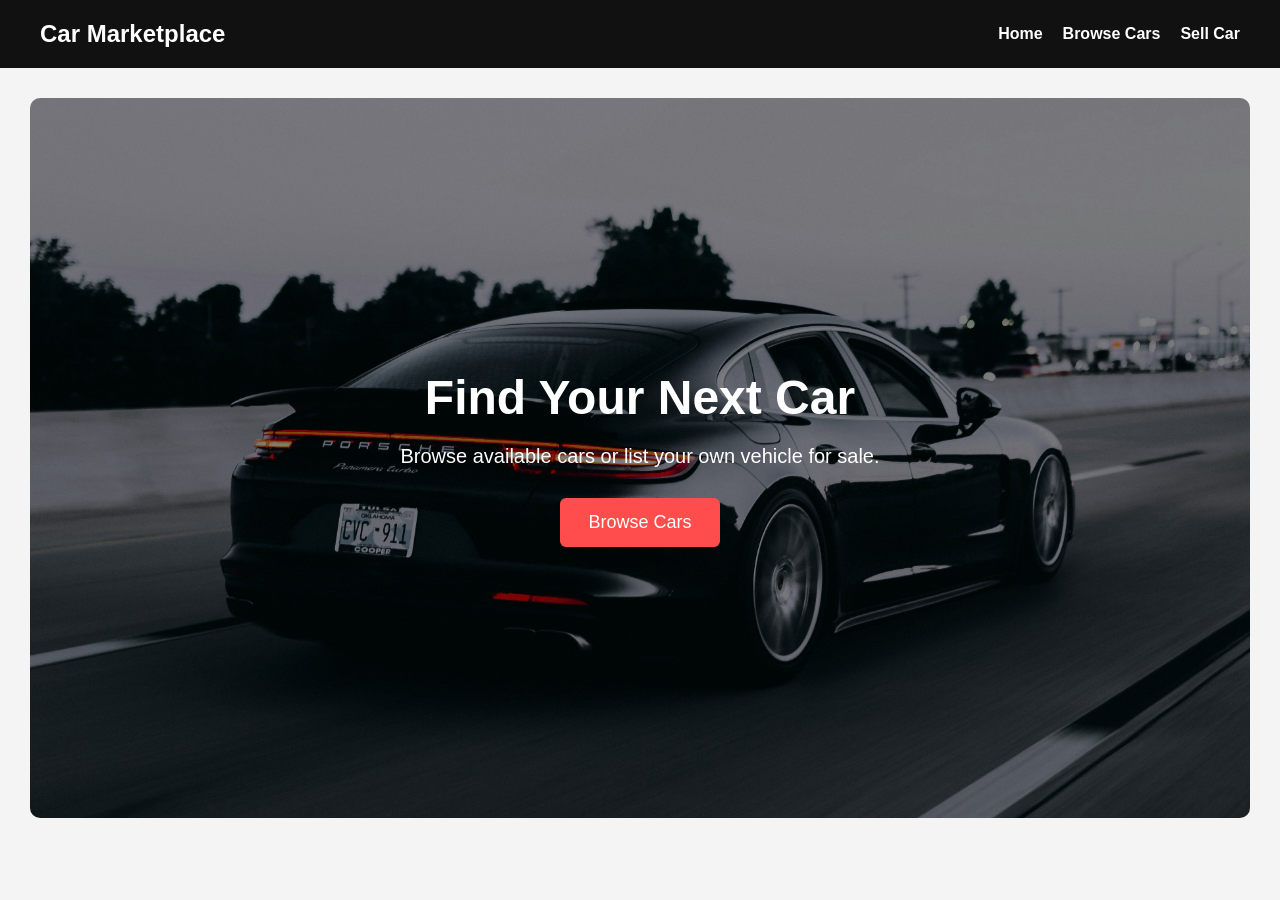
==== html/index.html @ dffc3578 "Initial commit - car marketplace project" ====
<!DOCTYPE html>
<html lang="en">
<head>
  <meta charset="UTF-8">
  <meta name="viewport" content="width=device-width, initial-scale=1.0">
  <title>Car Marketplace</title>
  <link rel="stylesheet" href="../style.css">
</head>
<body>

  <header>
    <h1>Car Marketplace</h1>
    <nav>
      <a href="index.html">Home</a>
      <a href="cars.html">Browse Cars</a>
      <a href="sell.html">Sell Car</a>
    </nav>
  </header>

  <main>
    <section class="hero">
      <h2>Find Your Next Car</h2>
      <p>Browse available cars or list your own vehicle for sale.</p>
      <a href="cars.html" class="btn">Browse Cars</a>
    </section>
  </main>

  <script src="../js/main.js"></script>
</body>
</html>
---- style.css ----
/* Reset */
* {
  margin: 0;
  padding: 0;
  box-sizing: border-box;
}

/* Body */
body {
  font-family: Arial, Helvetica, sans-serif;
  background: #f4f4f4;
  color: #333;
}

/* Header */
header {
  background: #111;
  color: white;
  padding: 20px 40px;
  display: flex;
  justify-content: space-between;
  align-items: center;
  flex-wrap: wrap;
}

header h1 {
  font-size: 24px;
}

/* Navigation */
nav {
  display: flex;
  gap: 20px;
}

nav a {
  color: white;
  text-decoration: none;
  font-weight: bold;
}

nav a:hover {
  color: #ff4d4d;
}

/* Main */
main {
  padding: 30px;
}

/* Hero Section */
.hero {
  min-height: 80vh;
  display: flex;
  flex-direction: column;
  justify-content: center;
  align-items: center;
  background: linear-gradient(rgba(0, 0, 0, 0.5), rgba(0, 0, 0, 0.5)),
    url("images/campbell-3ZUsNJhi_Ik-unsplash.jpg");
  background-size: cover;
  background-position: center;
  color: white;
  text-align: center;
  border-radius: 10px;
  padding: 20px;
}

.hero h2 {
  font-size: 48px;
  margin-bottom: 20px;
}

.hero p {
  font-size: 20px;
  margin-bottom: 30px;
}

/* Section Title */
.section-title {
  text-align: center;
  margin-bottom: 30px;
  font-size: 30px;
}

/* Button */
.btn {
  background: #ff4d4d;
  color: white;
  padding: 14px 28px;
  text-decoration: none;
  border: none;
  border-radius: 6px;
  font-size: 18px;
  cursor: pointer;
  transition: 0.3s ease;
  display: inline-block;
}

.btn:hover {
  background: #e63e3e;
}

/* Car List */
#car-list {
  display: grid;
  grid-template-columns: repeat(auto-fit, minmax(260px, 1fr));
  gap: 20px;
}

/* Car Card */
.car-card {
  background: white;
  padding: 20px;
  border-radius: 10px;
  box-shadow: 0 2px 10px rgba(0, 0, 0, 0.15);
  text-align: center;
  cursor: pointer;
  transition: transform 0.2s ease, box-shadow 0.2s ease;
}

.car-card:hover {
  transform: translateY(-5px);
  box-shadow: 0 8px 20px rgba(0, 0, 0, 0.2);
}

.car-card img {
  width: 100%;
  height: 180px;
  object-fit: cover;
  border-radius: 8px;
  margin-bottom: 15px;
}

.car-card h3 {
  margin-bottom: 12px;
  font-size: 20px;
}

.car-card p {
  margin-bottom: 8px;
  color: #555;
}

/* Car Detail */
#car-detail {
  display: flex;
  justify-content: center;
  align-items: center;
}

.car-detail-card {
  background: white;
  max-width: 750px;
  width: 100%;
  padding: 30px;
  border-radius: 10px;
  box-shadow: 0 2px 10px rgba(0, 0, 0, 0.15);
  text-align: center;
}

.car-detail-card img {
  width: 100%;
  max-height: 400px;
  object-fit: cover;
  border-radius: 10px;
  margin-bottom: 20px;
}

.car-detail-card h2 {
  margin-bottom: 20px;
}

.car-detail-card p {
  margin-bottom: 12px;
  font-size: 18px;
}

/* Form Section */
.form-section {
  max-width: 700px;
  margin: 0 auto;
}

.sell-form {
  background: white;
  padding: 30px;
  border-radius: 10px;
  box-shadow: 0 2px 10px rgba(0, 0, 0, 0.15);
}

.sell-form input,
.sell-form textarea {
  width: 100%;
  padding: 14px;
  margin-bottom: 15px;
  border: 1px solid #ccc;
  border-radius: 6px;
  font-size: 16px;
}

.sell-form textarea {
  resize: vertical;
}

.not-found {
  text-align: center;
  font-size: 20px;
  margin-top: 40px;
}

.filters {
  display: flex;
  gap: 10px;
  margin-bottom: 20px;
  flex-wrap: wrap;
}

.filters select {
  flex: 1;
  min-width: 180px;
  padding: 12px;
  border-radius: 6px;
  border: 1px solid #ccc;
  font-size: 16px;
  background: white;
}

/* WRAPPER FOR BOTH */
.search-bar,
.vin-search {
  display: flex;
  gap: 10px;
  max-width: 700px;   /* SAME WIDTH */
  margin: 0 auto 20px; /* center both */
}

/* INPUTS */
#search,
#vin-search {
  flex: 1;
  padding: 12px;
  border-radius: 6px;
  border: 1px solid #ccc;
  font-size: 16px;
}

/* BUTTONS (same size) */
#search-btn,
#vin-search-btn {
  padding: 12px 20px;
  border-radius: 6px;
  border: none;
  background: #ff4d4d;
  color: white;
  cursor: pointer;
  font-size: 16px;
  white-space: nowrap;
  transition: 0.3s;
}

#search-btn:hover,
#vin-search-btn:hover {
  background: #e63e3e;
}

#vin-result {
  margin-bottom: 20px;
}
.vin-message {
  margin-bottom: 15px;
  color: green;
  font-weight: bold;
}
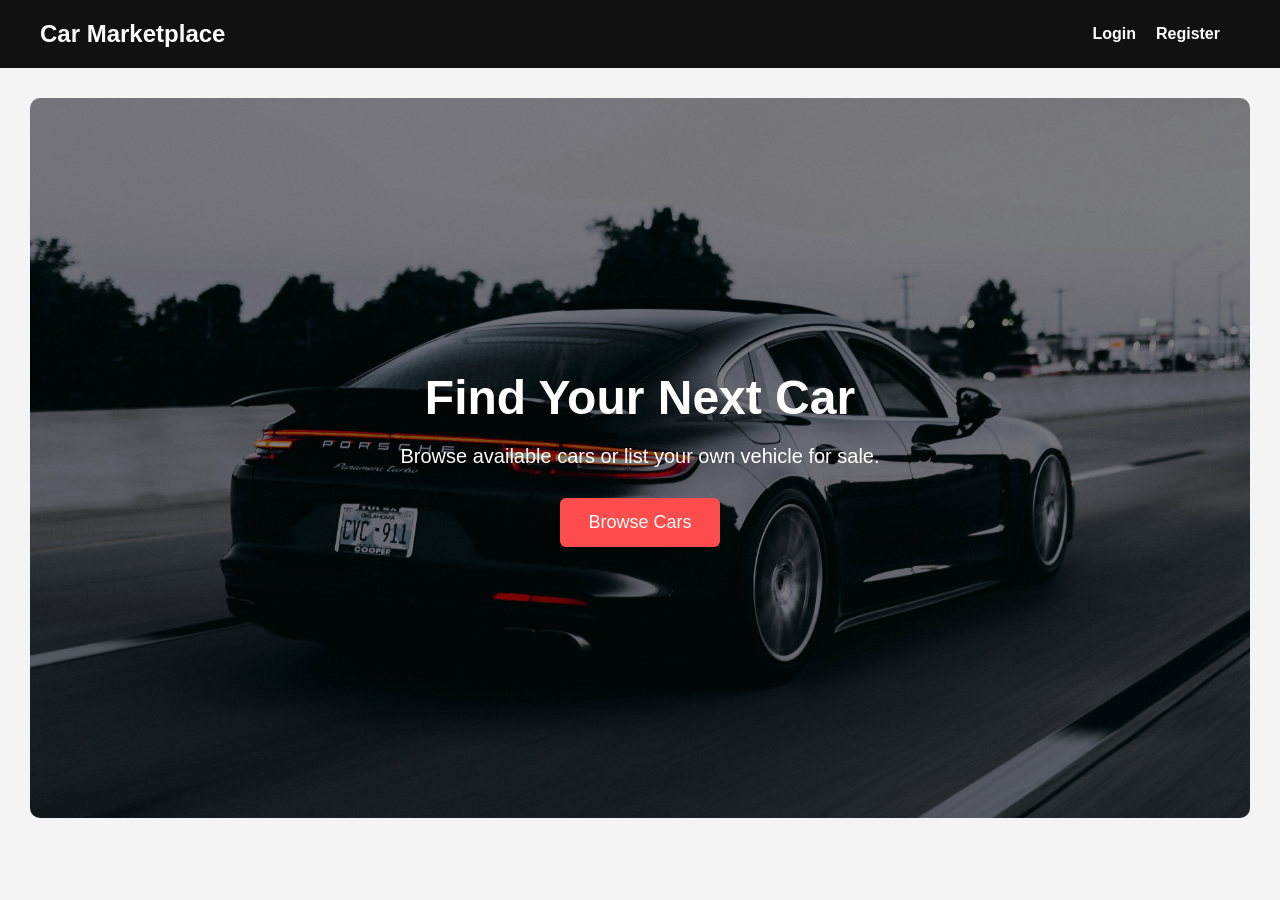
==== commit 120107d4: "Added login and register feature" ====
--- a/html/index.html
+++ b/html/index.html
@@ -10,11 +10,17 @@
 
   <header>
     <h1>Car Marketplace</h1>
-    <nav>
-      <a href="index.html">Home</a>
-      <a href="cars.html">Browse Cars</a>
-      <a href="sell.html">Sell Car</a>
-    </nav>
+       <nav>
+  <a href="index.html" id="home-link" style="display: none;">Home</a>
+  <a href="cars.html" id="browse-link" style="display: none;">Browse Cars</a>
+  <a href="sell.html" id="sell-link" style="display: none;">Sell Car</a>
+
+  <a href="login.html" id="login-link">Login</a>
+  <a href="register.html" id="register-link">Register</a>
+
+  <span id="welcome-user"></span>
+  <a href="#" id="logout-link" style="display: none;">Logout</a>
+</nav>
   </header>
 
   <main>
@@ -24,7 +30,7 @@
       <a href="cars.html" class="btn">Browse Cars</a>
     </section>
   </main>
-
+<script src="../js/auth.js"></script>
   <script src="../js/main.js"></script>
 </body>
 </html>
--- a/style.css
+++ b/style.css
@@ -270,4 +270,43 @@
   margin-bottom: 15px;
   color: green;
   font-weight: bold;
+}
+
+.card-actions {
+  display: flex;
+  gap: 10px;
+  margin-top: 15px;
+}
+
+.edit-btn,
+.delete-btn {
+  flex: 1;
+  padding: 10px;
+  border: none;
+  border-radius: 6px;
+  cursor: pointer;
+  font-size: 15px;
+}
+
+.edit-btn {
+  background: #111;
+  color: white;
+}
+
+.edit-btn:hover {
+  opacity: 0.9;
+}
+
+.delete-btn {
+  background: #ff4d4d;
+  color: white;
+}
+
+.delete-btn:hover {
+  background: #e63e3e;
+}
+
+.vin-message {
+  margin-top: 10px;
+  font-weight: bold;
 }
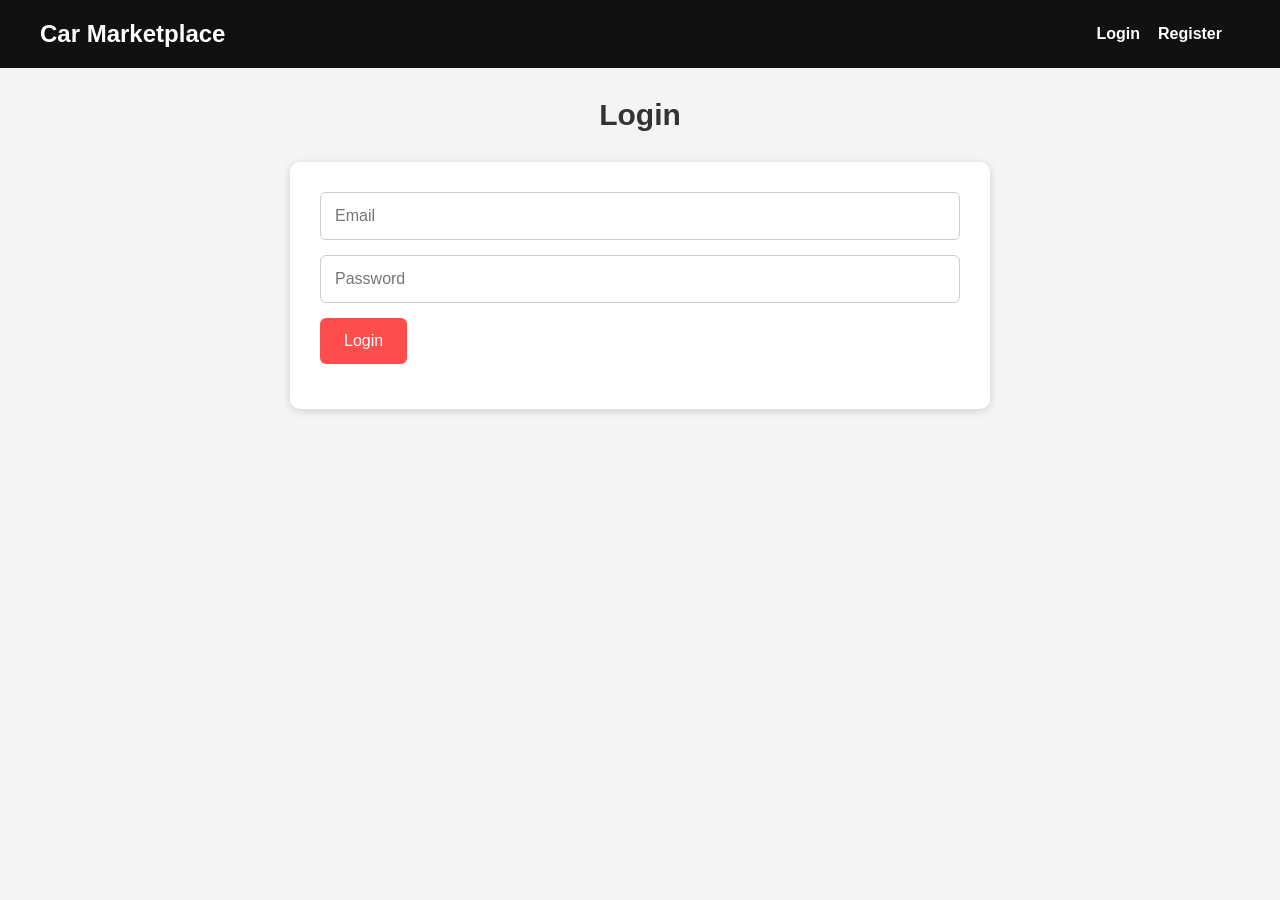
==== commit 2f1f2e99: "Refactored project info into a clean final structure" ====
--- a/html/index.html
+++ b/html/index.html
@@ -1,36 +1,36 @@
 <!DOCTYPE html>
 <html lang="en">
 <head>
-  <meta charset="UTF-8">
-  <meta name="viewport" content="width=device-width, initial-scale=1.0">
-  <title>Car Marketplace</title>
-  <link rel="stylesheet" href="../style.css">
+  <meta charset="UTF-8" />
+  <meta name="viewport" content="width=device-width, initial-scale=1.0" />
+  <title>Home | Car Marketplace</title>
+  <link rel="stylesheet" href="../style.css" />
 </head>
 <body>
-
   <header>
     <h1>Car Marketplace</h1>
-       <nav>
-  <a href="index.html" id="home-link" style="display: none;">Home</a>
-  <a href="cars.html" id="browse-link" style="display: none;">Browse Cars</a>
-  <a href="sell.html" id="sell-link" style="display: none;">Sell Car</a>
+    <nav>
+      <a href="index.html" id="home-link" style="display: none;">Home</a>
+      <a href="cars.html" id="browse-link" style="display: none;">Browse Cars</a>
+      <a href="sell.html" id="sell-link" style="display: none;">Sell Car</a>
 
-  <a href="login.html" id="login-link">Login</a>
-  <a href="register.html" id="register-link">Register</a>
+      <a href="login.html" id="login-link">Login</a>
+      <a href="register.html" id="register-link">Register</a>
 
-  <span id="welcome-user"></span>
-  <a href="#" id="logout-link" style="display: none;">Logout</a>
-</nav>
+      <span id="welcome-user"></span>
+      <a href="#" id="logout-link" style="display: none;">Logout</a>
+    </nav>
   </header>
 
   <main>
     <section class="hero">
-      <h2>Find Your Next Car</h2>
-      <p>Browse available cars or list your own vehicle for sale.</p>
+      <h2>Find or List Your Next Car</h2>
+      <p>Browse listings, view vehicle details, and post your own car for sale.</p>
       <a href="cars.html" class="btn">Browse Cars</a>
     </section>
   </main>
-<script src="../js/auth.js"></script>
+
+  <script src="../js/auth.js"></script>
   <script src="../js/main.js"></script>
 </body>
 </html>
--- a/style.css
+++ b/style.css
@@ -1,18 +1,17 @@
-/* Reset */
+/* Basic reset so spacing stays consistent across pages */
 * {
   margin: 0;
   padding: 0;
   box-sizing: border-box;
 }
 
-/* Body */
 body {
   font-family: Arial, Helvetica, sans-serif;
   background: #f4f4f4;
   color: #333;
 }
 
-/* Header */
+/* Header / nav */
 header {
   background: #111;
   color: white;
@@ -27,13 +26,15 @@
   font-size: 24px;
 }
 
-/* Navigation */
 nav {
   display: flex;
-  gap: 20px;
-}
-
-nav a {
+  gap: 18px;
+  align-items: center;
+  flex-wrap: wrap;
+}
+
+nav a,
+nav span {
   color: white;
   text-decoration: none;
   font-weight: bold;
@@ -43,14 +44,18 @@
   color: #ff4d4d;
 }
 
-/* Main */
+#welcome-user {
+  color: white;
+}
+
+/* Main page spacing */
 main {
   padding: 30px;
 }
 
-/* Hero Section */
+/* Hero section */
 .hero {
-  min-height: 80vh;
+  min-height: 75vh;
   display: flex;
   flex-direction: column;
   justify-content: center;
@@ -66,7 +71,7 @@
 }
 
 .hero h2 {
-  font-size: 48px;
+  font-size: 46px;
   margin-bottom: 20px;
 }
 
@@ -75,22 +80,22 @@
   margin-bottom: 30px;
 }
 
-/* Section Title */
+/* Shared section title */
 .section-title {
   text-align: center;
   margin-bottom: 30px;
   font-size: 30px;
 }
 
-/* Button */
+/* Buttons */
 .btn {
   background: #ff4d4d;
   color: white;
-  padding: 14px 28px;
+  padding: 14px 24px;
   text-decoration: none;
   border: none;
   border-radius: 6px;
-  font-size: 18px;
+  font-size: 16px;
   cursor: pointer;
   transition: 0.3s ease;
   display: inline-block;
@@ -100,14 +105,55 @@
   background: #e63e3e;
 }
 
-/* Car List */
+/* Filters */
+.filters {
+  display: flex;
+  gap: 10px;
+  flex-wrap: wrap;
+  margin-bottom: 20px;
+}
+
+.filters select {
+  flex: 1;
+  min-width: 180px;
+  padding: 12px;
+  border-radius: 6px;
+  border: 1px solid #ccc;
+  background: white;
+  font-size: 16px;
+}
+
+/* VIN search on browse page */
+.vin-search {
+  display: flex;
+  gap: 10px;
+  margin-bottom: 20px;
+}
+
+#vin-search {
+  flex: 1;
+  padding: 12px;
+  border-radius: 6px;
+  border: 1px solid #ccc;
+  font-size: 16px;
+}
+
+#vin-search-btn {
+  white-space: nowrap;
+}
+
+#vin-result {
+  margin-bottom: 20px;
+}
+
+/* Car list grid */
 #car-list {
   display: grid;
   grid-template-columns: repeat(auto-fit, minmax(260px, 1fr));
   gap: 20px;
 }
 
-/* Car Card */
+/* Car cards */
 .car-card {
   background: white;
   padding: 20px;
@@ -141,7 +187,42 @@
   color: #555;
 }
 
-/* Car Detail */
+/* Edit/Delete buttons on card */
+.card-actions {
+  display: flex;
+  gap: 10px;
+  margin-top: 15px;
+}
+
+.edit-btn,
+.delete-btn {
+  flex: 1;
+  padding: 10px;
+  border: none;
+  border-radius: 6px;
+  cursor: pointer;
+  font-size: 15px;
+}
+
+.edit-btn {
+  background: #111;
+  color: white;
+}
+
+.edit-btn:hover {
+  opacity: 0.9;
+}
+
+.delete-btn {
+  background: #ff4d4d;
+  color: white;
+}
+
+.delete-btn:hover {
+  background: #e63e3e;
+}
+
+/* Detail page */
 #car-detail {
   display: flex;
   justify-content: center;
@@ -175,7 +256,7 @@
   font-size: 18px;
 }
 
-/* Form Section */
+/* Forms */
 .form-section {
   max-width: 700px;
   margin: 0 auto;
@@ -202,111 +283,65 @@
   resize: vertical;
 }
 
+/* VIN row on sell page */
+.vin-row {
+  display: flex;
+  align-items: center;
+  gap: 10px;
+  margin-bottom: 10px;
+}
+
+.vin-row #vin {
+  flex: 1;
+  margin-bottom: 0;
+}
+
+.vin-row #vin-btn {
+  margin-bottom: 0;
+  white-space: nowrap;
+}
+
+/* Messages */
+.form-message {
+  margin-bottom: 15px;
+  font-weight: bold;
+}
+
 .not-found {
   text-align: center;
   font-size: 20px;
   margin-top: 40px;
 }
 
-.filters {
-  display: flex;
-  gap: 10px;
-  margin-bottom: 20px;
-  flex-wrap: wrap;
-}
-
-.filters select {
-  flex: 1;
-  min-width: 180px;
-  padding: 12px;
-  border-radius: 6px;
-  border: 1px solid #ccc;
-  font-size: 16px;
-  background: white;
-}
-
-/* WRAPPER FOR BOTH */
-.search-bar,
-.vin-search {
-  display: flex;
-  gap: 10px;
-  max-width: 700px;   /* SAME WIDTH */
-  margin: 0 auto 20px; /* center both */
-}
-
-/* INPUTS */
-#search,
-#vin-search {
-  flex: 1;
-  padding: 12px;
-  border-radius: 6px;
-  border: 1px solid #ccc;
-  font-size: 16px;
-}
-
-/* BUTTONS (same size) */
-#search-btn,
-#vin-search-btn {
-  padding: 12px 20px;
-  border-radius: 6px;
-  border: none;
-  background: #ff4d4d;
-  color: white;
-  cursor: pointer;
-  font-size: 16px;
-  white-space: nowrap;
-  transition: 0.3s;
-}
-
-#search-btn:hover,
-#vin-search-btn:hover {
-  background: #e63e3e;
-}
-
-#vin-result {
-  margin-bottom: 20px;
-}
-.vin-message {
-  margin-bottom: 15px;
-  color: green;
-  font-weight: bold;
-}
-
-.card-actions {
-  display: flex;
-  gap: 10px;
-  margin-top: 15px;
-}
-
-.edit-btn,
-.delete-btn {
-  flex: 1;
-  padding: 10px;
-  border: none;
-  border-radius: 6px;
-  cursor: pointer;
-  font-size: 15px;
-}
-
-.edit-btn {
-  background: #111;
-  color: white;
-}
-
-.edit-btn:hover {
-  opacity: 0.9;
-}
-
-.delete-btn {
-  background: #ff4d4d;
-  color: white;
-}
-
-.delete-btn:hover {
-  background: #e63e3e;
-}
-
-.vin-message {
-  margin-top: 10px;
-  font-weight: bold;
+/* Mobile adjustments */
+@media (max-width: 768px) {
+  header {
+    flex-direction: column;
+    gap: 15px;
+    text-align: center;
+  }
+
+  nav {
+    justify-content: center;
+  }
+
+  .hero h2 {
+    font-size: 36px;
+  }
+
+  .hero p {
+    font-size: 18px;
+  }
+
+  .vin-row,
+  .vin-search {
+    flex-direction: column;
+  }
+
+  .vin-row #vin,
+  .vin-search input,
+  .vin-row #vin-btn,
+  .vin-search button {
+    width: 100%;
+  }
 }
